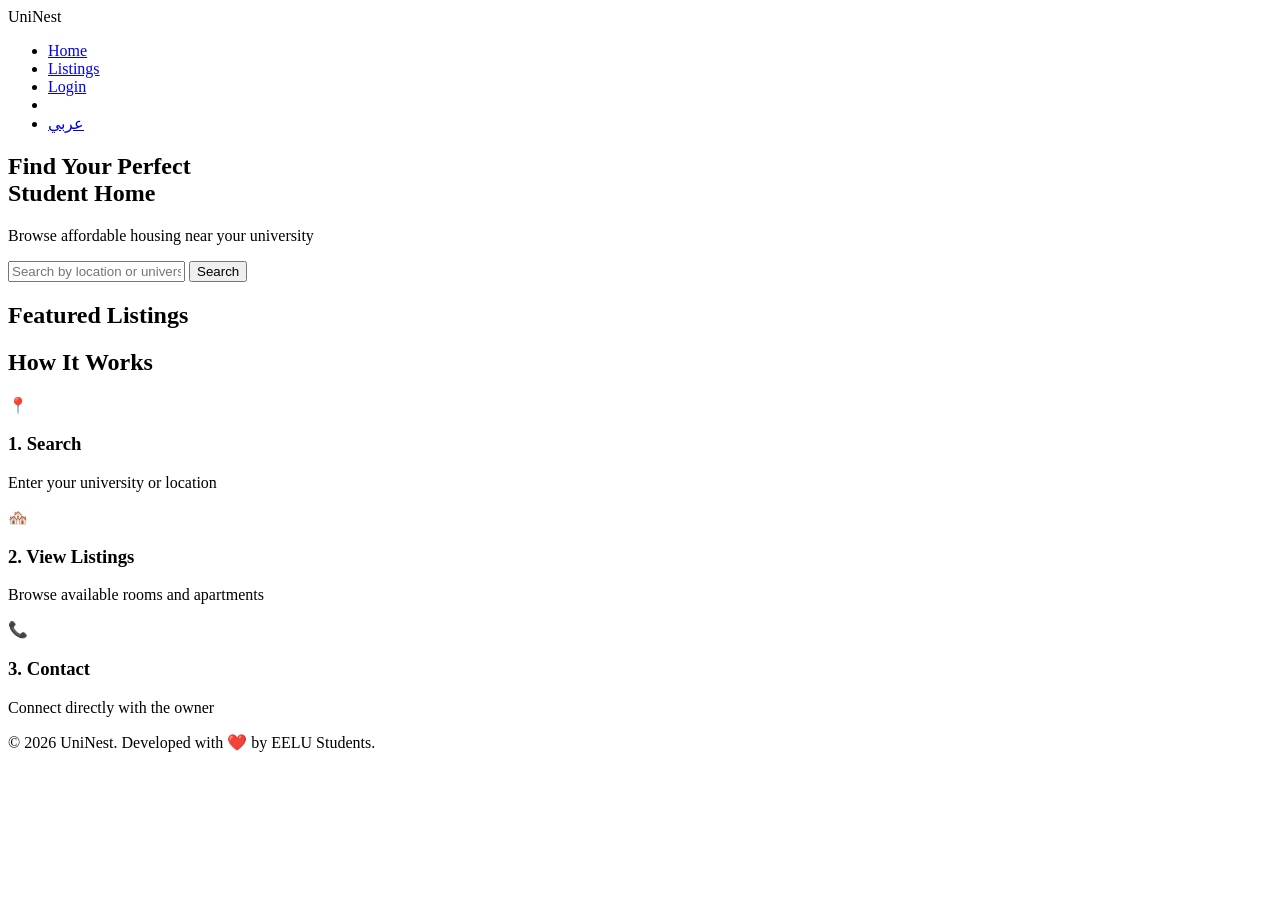
==== index.html @ 6d0401f5 "Add files via upload" ====
<!DOCTYPE html>
<html lang="en">
<head>
  <meta charset="UTF-8" />
  <meta name="viewport" content="width=device-width, initial-scale=1.0"/>
  <title>UniNest – Find Your Student Home</title>
  <link rel="stylesheet" href="css/style.css" />
</head>
<body>

  <!-- Navbar -->
  <nav class="navbar">
    <div class="logo"><i class="fa-solid fa-house" style="color:var(--primary)"></i> UniNest</div>
    <ul>
      <li><a href="index.html" class="active" data-i18n="navHome">Home</a></li>
      <li><a href="listings.html" data-i18n="navListings">Listings</a></li>
      <li><a href="login.html" class="btn-login" id="navLoginBtn" data-i18n="navLogin">Login</a></li>
      <li><a href="#" onclick="toggleDarkMode()" id="darkModeBtn"><i class="fa-solid fa-moon"></i></a></li>
      <li><a href="#" onclick="switchLang()" data-i18n="langToggle">عربي <i class="fa-solid fa-globe"></i></a></li>
    </ul>
  </nav>

  <!-- Hero Section -->
  <section class="hero">
    <div class="hero-content">
      <h1 data-i18n="heroTitle">Find Your Perfect<br/>Student Home</h1>
      <p data-i18n="heroSub">Browse affordable housing near your university</p>
      <div class="search-bar">
        <input type="text" data-i18n="plcSearch" placeholder="Search by location or university..." id="searchInput"/>
        <button class="btn btn-primary" onclick="searchListings()" data-i18n="searchBtn">Search</button>
      </div>
    </div>
  </section>

  <!-- Featured Listings -->
  <section class="featured">
    <div class="container">
      <h2 class="section-title" data-i18n="featuredTitle">Featured Listings</h2>
      <div class="cards-grid" id="featuredCards">
        <!-- Cards injected by JS -->
      </div>
    </div>
  </section>

  <!-- How It Works -->
  <section class="how-it-works">
    <div class="container">
      <h2 class="section-title" data-i18n="howItWorks">How It Works</h2>
      <div class="steps">
        <div class="step">
          <div class="step-icon">📍</div>
          <h3 data-i18n="step1">1. Search</h3>
          <p data-i18n="step1Desc">Enter your university or location</p>
        </div>
        <div class="step">
          <div class="step-icon">🏘️</div>
          <h3 data-i18n="step2">2. View Listings</h3>
          <p data-i18n="step2Desc">Browse available rooms and apartments</p>
        </div>
        <div class="step">
          <div class="step-icon">📞</div>
          <h3 data-i18n="step3">3. Contact</h3>
          <p data-i18n="step3Desc">Connect directly with the owner</p>
        </div>
      </div>
    </div>
  </section>

  <!-- Footer -->
  <footer class="footer">
    <p data-i18n="footerRight">© 2026 UniNest. Developed with ❤️ by EELU Students.</p>
  </footer>



  <!-- Floating Contact Bar -->
  <div class="floating-bar">
    <a href="https://wa.me/1234567890" target="_blank" class="float-btn btn-whatsapp" title="Smart Assistant">
      <i class="fab fa-whatsapp"></i>
    </a>
    <a href="tel:01012345678" class="float-btn btn-phone" title="Call Us">
      <i class="fas fa-phone"></i>
    </a>
    <a href="mailto:info@uninest.com" class="float-btn btn-email" title="Email Us">
      <i class="fas fa-envelope"></i>
    </a>
  </div>

  <script src="js/lang.js"></script>
  <script src="js/data.js"></script>
  <script src="js/index.js"></script>
</body>
</html>
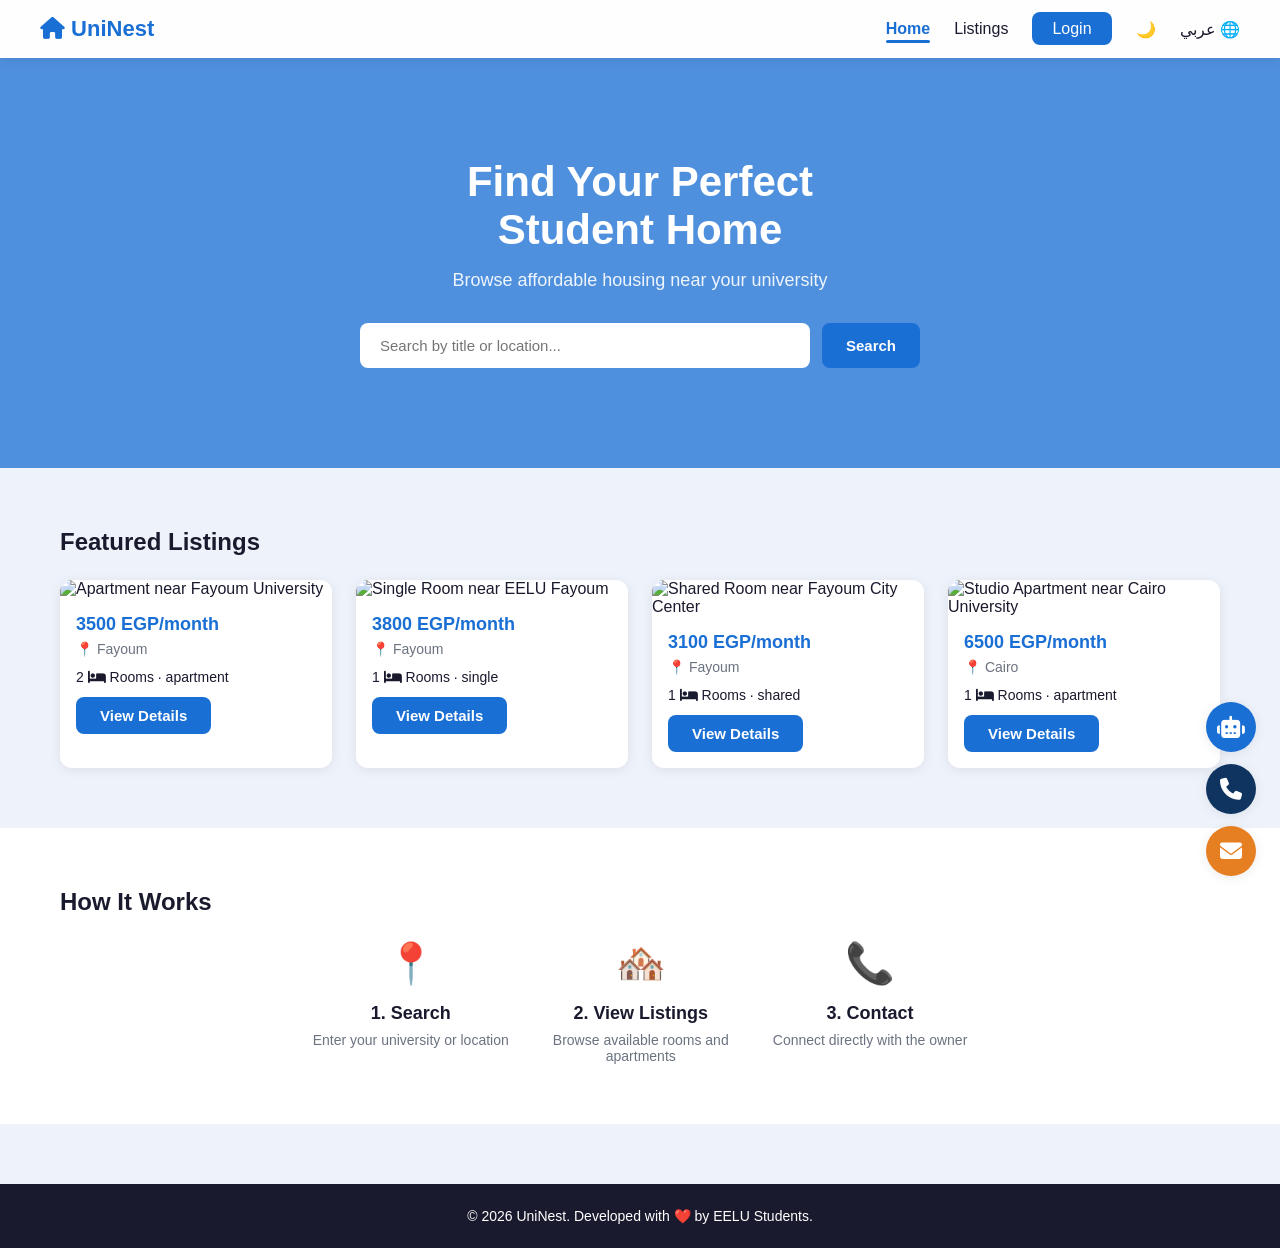
==== commit 9bbb6341: "Initial commit: UniNest feature-complete ASP.NET Core API + Vanilla HTML/JS frontend" ====
--- a/index.html
+++ b/index.html
@@ -1,93 +1,94 @@
-<!DOCTYPE html>
-<html lang="en">
-<head>
-  <meta charset="UTF-8" />
-  <meta name="viewport" content="width=device-width, initial-scale=1.0"/>
-  <title>UniNest – Find Your Student Home</title>
-  <link rel="stylesheet" href="css/style.css" />
-</head>
-<body>
-
-  <!-- Navbar -->
-  <nav class="navbar">
-    <div class="logo"><i class="fa-solid fa-house" style="color:var(--primary)"></i> UniNest</div>
-    <ul>
-      <li><a href="index.html" class="active" data-i18n="navHome">Home</a></li>
-      <li><a href="listings.html" data-i18n="navListings">Listings</a></li>
-      <li><a href="login.html" class="btn-login" id="navLoginBtn" data-i18n="navLogin">Login</a></li>
-      <li><a href="#" onclick="toggleDarkMode()" id="darkModeBtn"><i class="fa-solid fa-moon"></i></a></li>
-      <li><a href="#" onclick="switchLang()" data-i18n="langToggle">عربي <i class="fa-solid fa-globe"></i></a></li>
-    </ul>
-  </nav>
-
-  <!-- Hero Section -->
-  <section class="hero">
-    <div class="hero-content">
-      <h1 data-i18n="heroTitle">Find Your Perfect<br/>Student Home</h1>
-      <p data-i18n="heroSub">Browse affordable housing near your university</p>
-      <div class="search-bar">
-        <input type="text" data-i18n="plcSearch" placeholder="Search by location or university..." id="searchInput"/>
-        <button class="btn btn-primary" onclick="searchListings()" data-i18n="searchBtn">Search</button>
-      </div>
-    </div>
-  </section>
-
-  <!-- Featured Listings -->
-  <section class="featured">
-    <div class="container">
-      <h2 class="section-title" data-i18n="featuredTitle">Featured Listings</h2>
-      <div class="cards-grid" id="featuredCards">
-        <!-- Cards injected by JS -->
-      </div>
-    </div>
-  </section>
-
-  <!-- How It Works -->
-  <section class="how-it-works">
-    <div class="container">
-      <h2 class="section-title" data-i18n="howItWorks">How It Works</h2>
-      <div class="steps">
-        <div class="step">
-          <div class="step-icon">📍</div>
-          <h3 data-i18n="step1">1. Search</h3>
-          <p data-i18n="step1Desc">Enter your university or location</p>
-        </div>
-        <div class="step">
-          <div class="step-icon">🏘️</div>
-          <h3 data-i18n="step2">2. View Listings</h3>
-          <p data-i18n="step2Desc">Browse available rooms and apartments</p>
-        </div>
-        <div class="step">
-          <div class="step-icon">📞</div>
-          <h3 data-i18n="step3">3. Contact</h3>
-          <p data-i18n="step3Desc">Connect directly with the owner</p>
-        </div>
-      </div>
-    </div>
-  </section>
-
-  <!-- Footer -->
-  <footer class="footer">
-    <p data-i18n="footerRight">© 2026 UniNest. Developed with ❤️ by EELU Students.</p>
-  </footer>
-
-
-
-  <!-- Floating Contact Bar -->
-  <div class="floating-bar">
-    <a href="https://wa.me/1234567890" target="_blank" class="float-btn btn-whatsapp" title="Smart Assistant">
-      <i class="fab fa-whatsapp"></i>
-    </a>
-    <a href="tel:01012345678" class="float-btn btn-phone" title="Call Us">
-      <i class="fas fa-phone"></i>
-    </a>
-    <a href="mailto:info@uninest.com" class="float-btn btn-email" title="Email Us">
-      <i class="fas fa-envelope"></i>
-    </a>
-  </div>
-
-  <script src="js/lang.js"></script>
-  <script src="js/data.js"></script>
-  <script src="js/index.js"></script>
-</body>
+<!DOCTYPE html>
+<html lang="en">
+<head>
+  <meta charset="UTF-8" />
+  <meta name="viewport" content="width=device-width, initial-scale=1.0"/>
+  <title>UniNest – Find Your Student Home</title>
+  <link rel="stylesheet" href="css/style.css" />
+</head>
+<body>
+
+  <!-- Navbar -->
+  <nav class="navbar">
+    <div class="logo"><i class="fa-solid fa-house" style="color:var(--primary)"></i> UniNest</div>
+    <ul>
+      <li><a href="index.html" class="active" data-i18n="navHome">Home</a></li>
+      <li><a href="listings.html" data-i18n="navListings">Listings</a></li>
+      <li><a href="login.html" class="btn-login" id="navLoginBtn" data-i18n="navLogin">Login</a></li>
+      <li><a href="#" onclick="toggleDarkMode()" id="darkModeBtn"><i class="fa-solid fa-moon"></i></a></li>
+      <li><a href="#" onclick="switchLang()" data-i18n="langToggle">عربي <i class="fa-solid fa-globe"></i></a></li>
+    </ul>
+  </nav>
+
+  <!-- Hero Section -->
+  <section class="hero">
+    <div class="hero-content">
+      <h1 data-i18n="heroTitle">Find Your Perfect<br/>Student Home</h1>
+      <p data-i18n="heroSub">Browse affordable housing near your university</p>
+      <div class="search-bar">
+        <input type="text" data-i18n="plcSearch" placeholder="Search by location or university..." id="searchInput"/>
+        <button class="btn btn-primary" onclick="searchListings()" data-i18n="searchBtn">Search</button>
+      </div>
+    </div>
+  </section>
+
+  <!-- Featured Listings -->
+  <section class="featured">
+    <div class="container">
+      <h2 class="section-title" data-i18n="featuredTitle">Featured Listings</h2>
+      <div class="cards-grid" id="featuredCards">
+        <!-- Cards injected by JS -->
+      </div>
+    </div>
+  </section>
+
+  <!-- How It Works -->
+  <section class="how-it-works">
+    <div class="container">
+      <h2 class="section-title" data-i18n="howItWorks">How It Works</h2>
+      <div class="steps">
+        <div class="step">
+          <div class="step-icon">📍</div>
+          <h3 data-i18n="step1">1. Search</h3>
+          <p data-i18n="step1Desc">Enter your university or location</p>
+        </div>
+        <div class="step">
+          <div class="step-icon">🏘️</div>
+          <h3 data-i18n="step2">2. View Listings</h3>
+          <p data-i18n="step2Desc">Browse available rooms and apartments</p>
+        </div>
+        <div class="step">
+          <div class="step-icon">📞</div>
+          <h3 data-i18n="step3">3. Contact</h3>
+          <p data-i18n="step3Desc">Connect directly with the owner</p>
+        </div>
+      </div>
+    </div>
+  </section>
+
+  <!-- Footer -->
+  <footer class="footer">
+    <p data-i18n="footerRight">© 2026 UniNest. Developed with ❤️ by EELU Students.</p>
+  </footer>
+
+
+
+  <!-- Floating Contact Bar -->
+  <div class="floating-bar">
+    <a href="https://wa.me/1234567890" target="_blank" class="float-btn btn-whatsapp" title="Smart Assistant">
+      <i class="fab fa-whatsapp"></i>
+    </a>
+    <a href="tel:01012345678" class="float-btn btn-phone" title="Call Us">
+      <i class="fas fa-phone"></i>
+    </a>
+    <a href="mailto:info@uninest.com" class="float-btn btn-email" title="Email Us">
+      <i class="fas fa-envelope"></i>
+    </a>
+  </div>
+
+  <script src="js/api.js"></script>
+  <script src="js/lang.js"></script>
+  <script src="js/data.js"></script>
+  <script src="js/index.js"></script>
+</body>
 </html>
--- a/css/style.css
+++ b/css/style.css
@@ -0,0 +1,599 @@
+@import url('https://cdnjs.cloudflare.com/ajax/libs/font-awesome/6.4.0/css/all.min.css');
+
+/* ===== Variables (متغيرات الألوان والتصميم الأساسية) =====
+   بنعرف هنا الألوان عشان لو حبينا نغير لون الموقع كله نغيره من مكان واحد بس */
+:root {
+  --primary: #1A6FD4;
+  --primary-dark: #1558a8;
+  --bg: #EEF3FB;
+  --white: #FFFFFF;
+  --text: #1A1A2E;
+  --text-light: #6b7280;
+  --border: #e5e7eb;
+  --shadow: 0 2px 12px rgba(0, 0, 0, 0.08);
+  --radius: 12px;
+}
+
+/* ===== Dark Mode (الوضع الليلي) =====
+   بنغير قيم المتغيرات اللي فوق لألوان غامقة بمجرد ما الـ body ياخد class اسمه dark-mode */
+body.dark-mode {
+  --bg: #121212;
+  --white: #1e1e1e;
+  --text: #e0e0e0;
+  --text-light: #9e9e9e;
+  --border: #333333;
+  --shadow: 0 4px 16px rgba(0, 0, 0, 0.4);
+  --primary: #3a8df5; 
+  --primary-dark: #6eb0ff;
+}
+
+body.dark-mode .navbar {
+  background: rgba(30, 30, 30, 0.9);
+}
+
+body.dark-mode .footer {
+  background: #0f0f0f;
+}
+
+body.dark-mode input, body.dark-mode select, body.dark-mode textarea {
+  background-color: var(--white);
+  color: var(--text);
+  border: 1px solid var(--border);
+}
+
+/* ===== Reset ===== */
+* {
+  margin: 0;
+  padding: 0;
+  box-sizing: border-box;
+}
+
+html {
+  scroll-behavior: smooth;
+}
+
+body {
+  font-family: 'Segoe UI', sans-serif;
+  background-color: var(--bg);
+  color: var(--text);
+  animation: fadeIn 0.6s ease-out;
+}
+
+/* ===== أنيميشن الفتح (تأثير الدخول الناعم) ===== */
+@keyframes fadeIn {
+  0% { opacity: 0; transform: translateY(15px); }
+  100% { opacity: 1; transform: translateY(0); }
+}
+
+a {
+  text-decoration: none;
+  color: inherit;
+}
+
+img {
+  max-width: 100%;
+}
+
+/* ===== Form Elements Focus Glow ===== */
+input:focus, select:focus, textarea:focus {
+  outline: none !important;
+  border-color: var(--primary) !important;
+  box-shadow: 0 0 0 3px rgba(26, 111, 212, 0.25) !important;
+}
+
+/* ===== Navbar ===== */
+.navbar {
+  background: rgba(255, 255, 255, 0.9);
+  backdrop-filter: blur(10px);
+  -webkit-backdrop-filter: blur(10px);
+  padding: 16px 40px;
+  display: flex;
+  justify-content: space-between;
+  align-items: center;
+  box-shadow: var(--shadow);
+  position: sticky;
+  top: 0;
+  z-index: 100;
+}
+
+.navbar .logo {
+  font-size: 22px;
+  font-weight: 700;
+  color: var(--primary);
+}
+
+.navbar ul {
+  list-style: none;
+  display: flex;
+  gap: 24px;
+}
+
+.navbar ul li a {
+  color: var(--text);
+  font-weight: 500;
+  transition: color 0.2s;
+}
+
+.navbar ul li a:hover {
+  color: var(--primary);
+}
+
+.navbar ul li a.active {
+  color: var(--primary);
+  position: relative;
+  font-weight: 600;
+}
+
+.navbar ul li a:not(.btn-login).active::after {
+  content: "";
+  position: absolute;
+  bottom: -6px;
+  left: 0;
+  width: 100%;
+  height: 3px;
+  background: var(--primary);
+  border-radius: 3px;
+}
+
+.navbar .btn-login.active {
+  background: var(--primary-dark);
+  color: var(--white) !important;
+}
+
+.navbar .btn-login {
+  background: var(--primary);
+  color: var(--white) !important;
+  padding: 8px 20px;
+  border-radius: 8px;
+}
+
+/* ===== Button ===== */
+.btn {
+  display: inline-block;
+  padding: 10px 24px;
+  border-radius: 8px;
+  font-size: 15px;
+  font-weight: 600;
+  cursor: pointer;
+  border: none;
+  transition: background 0.2s;
+}
+
+.btn-primary {
+  background: var(--primary);
+  color: var(--white);
+}
+
+.btn-primary:hover {
+  background: var(--primary-dark);
+}
+
+/* ===== Property Card ===== */
+.card {
+  background: var(--white);
+  border-radius: var(--radius);
+  overflow: hidden;
+  box-shadow: var(--shadow);
+  transition: transform 0.2s;
+}
+
+.card:hover {
+  transform: translateY(-6px);
+  box-shadow: 0 8px 24px rgba(0, 0, 0, 0.12);
+}
+
+.card img {
+  width: 100%;
+  height: 180px;
+  object-fit: cover;
+}
+
+.card-body {
+  padding: 16px;
+}
+
+.card-price {
+  font-size: 18px;
+  font-weight: 700;
+  color: var(--primary);
+  margin-bottom: 6px;
+}
+
+.card-location {
+  color: var(--text-light);
+  font-size: 14px;
+  margin-bottom: 12px;
+}
+
+/* ===== Footer ===== */
+.footer {
+  background: var(--text);
+  color: var(--white);
+  text-align: center;
+  padding: 24px;
+  margin-top: 60px;
+  font-size: 14px;
+}
+
+/* ===== Container ===== */
+.container {
+  max-width: 1200px;
+  margin: 0 auto;
+  padding: 0 20px;
+}
+
+/* ===== Section Title ===== */
+.section-title {
+  font-size: 24px;
+  font-weight: 700;
+  margin-bottom: 24px;
+  color: var(--text);
+}
+
+/* ===== Hero ===== */
+.hero {
+  background: linear-gradient(rgba(26, 111, 212, 0.75), rgba(26, 111, 212, 0.75)),
+    url('https://images.unsplash.com/photo-1523217582562-09d0def993a6?w=1200') center/cover no-repeat;
+  padding: 100px 20px;
+  text-align: center;
+  color: var(--white);
+}
+
+.hero h1 {
+  font-size: 42px;
+  font-weight: 800;
+  margin-bottom: 16px;
+}
+
+.hero p {
+  font-size: 18px;
+  margin-bottom: 32px;
+  opacity: 0.9;
+}
+
+.search-bar {
+  display: flex;
+  justify-content: center;
+  gap: 12px;
+  max-width: 560px;
+  margin: 0 auto;
+}
+
+.search-bar input {
+  flex: 1;
+  padding: 14px 20px;
+  border-radius: 8px;
+  border: none;
+  font-size: 15px;
+  outline: none;
+}
+
+/* ===== Featured ===== */
+.featured {
+  padding: 60px 0;
+}
+
+.cards-grid {
+  display: grid;
+  grid-template-columns: repeat(auto-fill, minmax(260px, 1fr));
+  gap: 24px;
+}
+
+/* ===== How It Works ===== */
+.how-it-works {
+  background: var(--white);
+  padding: 60px 0;
+}
+
+.steps {
+  display: flex;
+  gap: 32px;
+  justify-content: center;
+  flex-wrap: wrap;
+}
+
+.step {
+  text-align: center;
+  max-width: 200px;
+}
+
+.step-icon {
+  font-size: 40px;
+  margin-bottom: 16px;
+}
+
+.step h3 {
+  font-size: 18px;
+  font-weight: 700;
+  margin-bottom: 8px;
+}
+
+.step p {
+  color: var(--text-light);
+  font-size: 14px;
+}
+
+/* ===== Floating Contact Bar ===== */
+.floating-bar {
+  position: fixed;
+  bottom: 24px;
+  right: 24px;
+  display: flex;
+  flex-direction: column;
+  gap: 12px;
+  z-index: 1000;
+}
+
+.float-btn {
+  width: 50px;
+  height: 50px;
+  border-radius: 50%;
+  display: flex;
+  align-items: center;
+  justify-content: center;
+  color: var(--white);
+  font-size: 22px;
+  box-shadow: var(--shadow);
+  transition: transform 0.2s ease, box-shadow 0.2s ease;
+  text-decoration: none;
+}
+
+.float-btn:hover {
+  transform: scale(1.1);
+  box-shadow: 0 4px 16px rgba(0, 0, 0, 0.2);
+  color: var(--white);
+}
+
+.btn-whatsapp { background-color: #25D366; }
+.btn-phone { background-color: #0F3460; }
+.btn-email { background-color: #E67E22; }
+
+/* ===== Responsive Styles (التجاوب مع الشاشات والموبايل) =====
+   لو الشاشة صغيرة (أقل من 768 بيكسل)، بنرص العناصر تحت بعض بدل جمب بعض */
+@media (max-width: 768px) {
+  .navbar {
+    flex-direction: column;
+    padding: 16px;
+    gap: 16px;
+  }
+
+  .hero {
+    padding: 60px 20px;
+  }
+
+  .hero h1 {
+    font-size: 32px;
+  }
+
+  .search-bar {
+    flex-direction: column;
+  }
+
+  .search-bar input {
+    width: 100%;
+  }
+
+  .search-bar button {
+    width: 100%;
+  }
+
+  /* Layout Overrides */
+  .listings-layout {
+    grid-template-columns: 1fr !important;
+  }
+
+  .filters-panel {
+    position: static !important;
+    margin-bottom: 24px;
+    width: 100%;
+  }
+
+  .details-layout {
+    grid-template-columns: 1fr !important;
+  }
+
+  .profile-grid {
+    grid-template-columns: 1fr !important;
+  }
+
+  .form-row {
+    grid-template-columns: 1fr !important;
+  }
+
+  .profile-header {
+    flex-direction: column;
+    text-align: center;
+  }
+
+  .profile-actions {
+    margin-left: auto;
+    margin-right: auto;
+    justify-content: center;
+    width: 100%;
+  }
+
+  .stats-row {
+    flex-direction: column;
+  }
+}
+
+/* ===== Smooth Animations ===== */
+@keyframes fadeInUp {
+  from { opacity: 0; transform: translateY(15px); }
+  to { opacity: 1; transform: translateY(0); }
+}
+
+.card, .mini-card, .details-card, .auth-card, .add-card {
+  animation: fadeInUp 0.4s ease forwards;
+}
+
+/* ===== Loader Animation ===== */
+.loader {
+  border: 4px solid var(--border);
+  border-top: 4px solid var(--primary);
+  border-radius: 50%;
+  width: 40px;
+  height: 40px;
+  animation: spin 0.8s linear infinite;
+  margin: 40px auto;
+}
+
+@keyframes spin {
+  0% { transform: rotate(0deg); }
+  100% { transform: rotate(360deg); }
+}
+
+/* ===== Print-Friendly Styles ===== */
+@media print {
+  .navbar, .footer, .floating-bar, .filters-panel, .search-top, .back-btn {
+    display: none !important;
+  }
+  body, .details-page, .container {
+    padding: 0 !important;
+    margin: 0 !important;
+    background: white !important;
+    color: black !important;
+  }
+  .details-layout {
+    display: block !important;
+  }
+  .details-card {
+    box-shadow: none !important;
+    border: 1px solid #ccc;
+  }
+}
+
+/* ===== Chatbot Component ===== */
+.chatbot-widget {
+  position: fixed;
+  bottom: 85px;
+  right: 24px;
+  width: 320px;
+  background: var(--white);
+  border-radius: 16px;
+  box-shadow: var(--shadow);
+  display: flex;
+  flex-direction: column;
+  overflow: hidden;
+  z-index: 1000;
+  transform: translateY(20px);
+  opacity: 0;
+  pointer-events: none;
+  transition: all 0.3s ease;
+  border: 1px solid var(--border);
+}
+
+.chatbot-widget.active {
+  transform: translateY(0);
+  opacity: 1;
+  pointer-events: auto;
+}
+
+.chatbot-header {
+  background: var(--primary);
+  color: white;
+  padding: 14px 16px;
+  display: flex;
+  justify-content: space-between;
+  align-items: center;
+  font-weight: 600;
+}
+
+.chatbot-close {
+  cursor: pointer;
+  background: none;
+  border: none;
+  color: white;
+  font-size: 18px;
+}
+
+.chatbot-body {
+  height: 320px;
+  padding: 16px;
+  overflow-y: auto;
+  display: flex;
+  flex-direction: column;
+  gap: 12px;
+  background: var(--bg);
+}
+
+.chat-msg {
+  max-width: 85%;
+  padding: 10px 14px;
+  border-radius: 12px;
+  font-size: 14px;
+  line-height: 1.5;
+}
+
+.chat-msg.bot {
+  background: var(--white);
+  color: var(--text);
+  align-self: flex-start;
+  border-bottom-left-radius: 4px;
+  box-shadow: 0 1px 3px rgba(0,0,0,0.05);
+}
+
+.chat-msg.user {
+  background: var(--primary);
+  color: white;
+  align-self: flex-end;
+  border-bottom-right-radius: 4px;
+}
+
+.chat-options {
+  display: flex;
+  flex-direction: column;
+  gap: 8px;
+  margin-top: 12px;
+}
+
+.chat-option-btn {
+  background: rgba(26, 111, 212, 0.08);
+  color: var(--primary);
+  border: 1px solid var(--primary);
+  padding: 8px 12px;
+  border-radius: 20px;
+  font-size: 13px;
+  cursor: pointer;
+  text-align: left;
+  transition: all 0.2s;
+}
+
+.chat-option-btn:hover {
+  background: var(--primary);
+  color: white;
+}
+
+.btn-chatbot {
+  background-color: var(--primary);
+}
+
+.chatbot-input-area {
+  display: flex;
+  gap: 8px;
+  border-top: 1px solid var(--border);
+  padding: 10px;
+  background: var(--white);
+}
+
+.chatbot-input {
+  flex: 1;
+  border: 1px solid var(--border);
+  padding: 8px 12px;
+  border-radius: 20px;
+  font-size: 13px;
+  outline: none;
+}
+
+.chatbot-send {
+  background: var(--primary);
+  color: white;
+  border: none;
+  border-radius: 50%;
+  width: 34px;
+  height: 34px;
+  cursor: pointer;
+  display: flex;
+  align-items: center;
+  justify-content: center;
+}
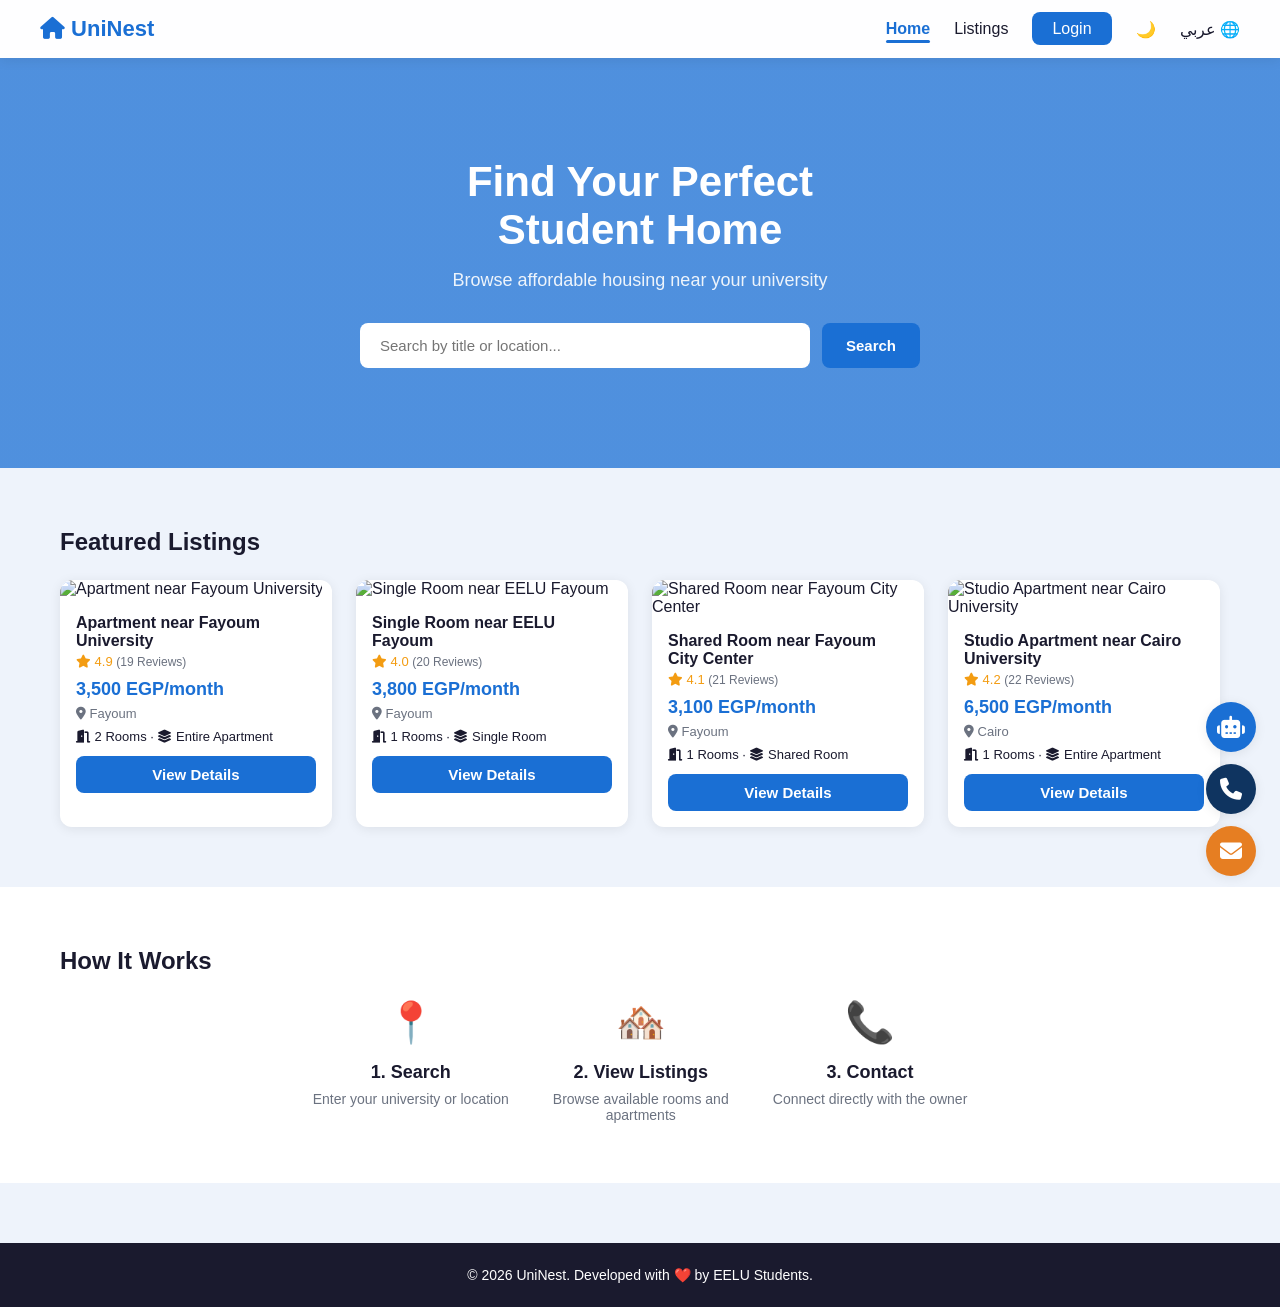
==== commit 5e9b9862: "Fix syntax error in index.js and embed initial static cards in index.html" ====
--- a/index.html
+++ b/index.html
@@ -37,7 +37,50 @@
     <div class="container">
       <h2 class="section-title" data-i18n="featuredTitle">Featured Listings</h2>
       <div class="cards-grid" id="featuredCards">
-        <!-- Cards injected by JS -->
+        <div class="card" style="position:relative;">
+          <img src="https://images.unsplash.com/photo-1555854877-bab0e564b8d5?auto=format&fit=crop&w=800&q=80" alt="Apartment near Fayoum University" referrerpolicy="no-referrer" crossorigin="anonymous" style="width:100%; height:200px; object-fit:cover; border-radius:12px 12px 0 0;" />
+          <div class="card-body">
+            <h3 style="font-size:16px; margin-bottom:4px; font-weight:700;">Apartment near Fayoum University</h3>
+            <div style="font-size:13px; color:#f39c12; margin-bottom:10px;"><i class="fa-solid fa-star"></i> 4.8 <span style="color:var(--text-light); font-size:12px;">(24 reviews)</span></div>
+            <div class="card-price" style="font-weight:700; color:var(--primary); font-size:18px; margin-bottom:6px;">3,500 EGP/mo</div>
+            <div class="card-location" style="font-size:13px; color:var(--text-light); margin-bottom:8px;"><i class="fa-solid fa-location-dot"></i> Fayoum</div>
+            <p style="font-size:13px; margin-bottom:12px; color:var(--text);"><i class="fa-solid fa-door-open"></i> 2 rooms · <i class="fa-solid fa-layer-group"></i> Entire Apartment</p>
+            <a href="details.html?id=1" class="btn btn-primary" style="width:100%; text-align:center; padding:10px; border-radius:8px; display:inline-block; text-decoration:none;">View Details</a>
+          </div>
+        </div>
+        <div class="card" style="position:relative;">
+          <img src="https://images.unsplash.com/photo-1502672260266-1c1ef2d93688?auto=format&fit=crop&w=800&q=80" alt="Single Room near EELU Fayoum" referrerpolicy="no-referrer" crossorigin="anonymous" style="width:100%; height:200px; object-fit:cover; border-radius:12px 12px 0 0;" />
+          <div class="card-body">
+            <h3 style="font-size:16px; margin-bottom:4px; font-weight:700;">Single Room near EELU Fayoum</h3>
+            <div style="font-size:13px; color:#f39c12; margin-bottom:10px;"><i class="fa-solid fa-star"></i> 4.6 <span style="color:var(--text-light); font-size:12px;">(18 reviews)</span></div>
+            <div class="card-price" style="font-weight:700; color:var(--primary); font-size:18px; margin-bottom:6px;">3,800 EGP/mo</div>
+            <div class="card-location" style="font-size:13px; color:var(--text-light); margin-bottom:8px;"><i class="fa-solid fa-location-dot"></i> Fayoum</div>
+            <p style="font-size:13px; margin-bottom:12px; color:var(--text);"><i class="fa-solid fa-door-open"></i> 1 rooms · <i class="fa-solid fa-layer-group"></i> Single Room</p>
+            <a href="details.html?id=2" class="btn btn-primary" style="width:100%; text-align:center; padding:10px; border-radius:8px; display:inline-block; text-decoration:none;">View Details</a>
+          </div>
+        </div>
+        <div class="card" style="position:relative;">
+          <img src="https://images.unsplash.com/photo-1560448204-e02f11c3d0e2?auto=format&fit=crop&w=800&q=80" alt="Shared Room near Fayoum City Center" referrerpolicy="no-referrer" crossorigin="anonymous" style="width:100%; height:200px; object-fit:cover; border-radius:12px 12px 0 0;" />
+          <div class="card-body">
+            <h3 style="font-size:16px; margin-bottom:4px; font-weight:700;">Shared Room near Fayoum City Center</h3>
+            <div style="font-size:13px; color:#f39c12; margin-bottom:10px;"><i class="fa-solid fa-star"></i> 4.5 <span style="color:var(--text-light); font-size:12px;">(15 reviews)</span></div>
+            <div class="card-price" style="font-weight:700; color:var(--primary); font-size:18px; margin-bottom:6px;">3,100 EGP/mo</div>
+            <div class="card-location" style="font-size:13px; color:var(--text-light); margin-bottom:8px;"><i class="fa-solid fa-location-dot"></i> Fayoum</div>
+            <p style="font-size:13px; margin-bottom:12px; color:var(--text);"><i class="fa-solid fa-door-open"></i> 1 rooms · <i class="fa-solid fa-layer-group"></i> Shared Room</p>
+            <a href="details.html?id=3" class="btn btn-primary" style="width:100%; text-align:center; padding:10px; border-radius:8px; display:inline-block; text-decoration:none;">View Details</a>
+          </div>
+        </div>
+        <div class="card" style="position:relative;">
+          <img src="https://images.unsplash.com/photo-1493809842364-78817add7ffb?auto=format&fit=crop&w=800&q=80" alt="Studio Apartment near Cairo University" referrerpolicy="no-referrer" crossorigin="anonymous" style="width:100%; height:200px; object-fit:cover; border-radius:12px 12px 0 0;" />
+          <div class="card-body">
+            <h3 style="font-size:16px; margin-bottom:4px; font-weight:700;">Studio Apartment near Cairo University</h3>
+            <div style="font-size:13px; color:#f39c12; margin-bottom:10px;"><i class="fa-solid fa-star"></i> 4.9 <span style="color:var(--text-light); font-size:12px;">(32 reviews)</span></div>
+            <div class="card-price" style="font-weight:700; color:var(--primary); font-size:18px; margin-bottom:6px;">6,500 EGP/mo</div>
+            <div class="card-location" style="font-size:13px; color:var(--text-light); margin-bottom:8px;"><i class="fa-solid fa-location-dot"></i> Cairo</div>
+            <p style="font-size:13px; margin-bottom:12px; color:var(--text);"><i class="fa-solid fa-door-open"></i> 1 rooms · <i class="fa-solid fa-layer-group"></i> Entire Apartment</p>
+            <a href="details.html?id=4" class="btn btn-primary" style="width:100%; text-align:center; padding:10px; border-radius:8px; display:inline-block; text-decoration:none;">View Details</a>
+          </div>
+        </div>
       </div>
     </div>
   </section>
